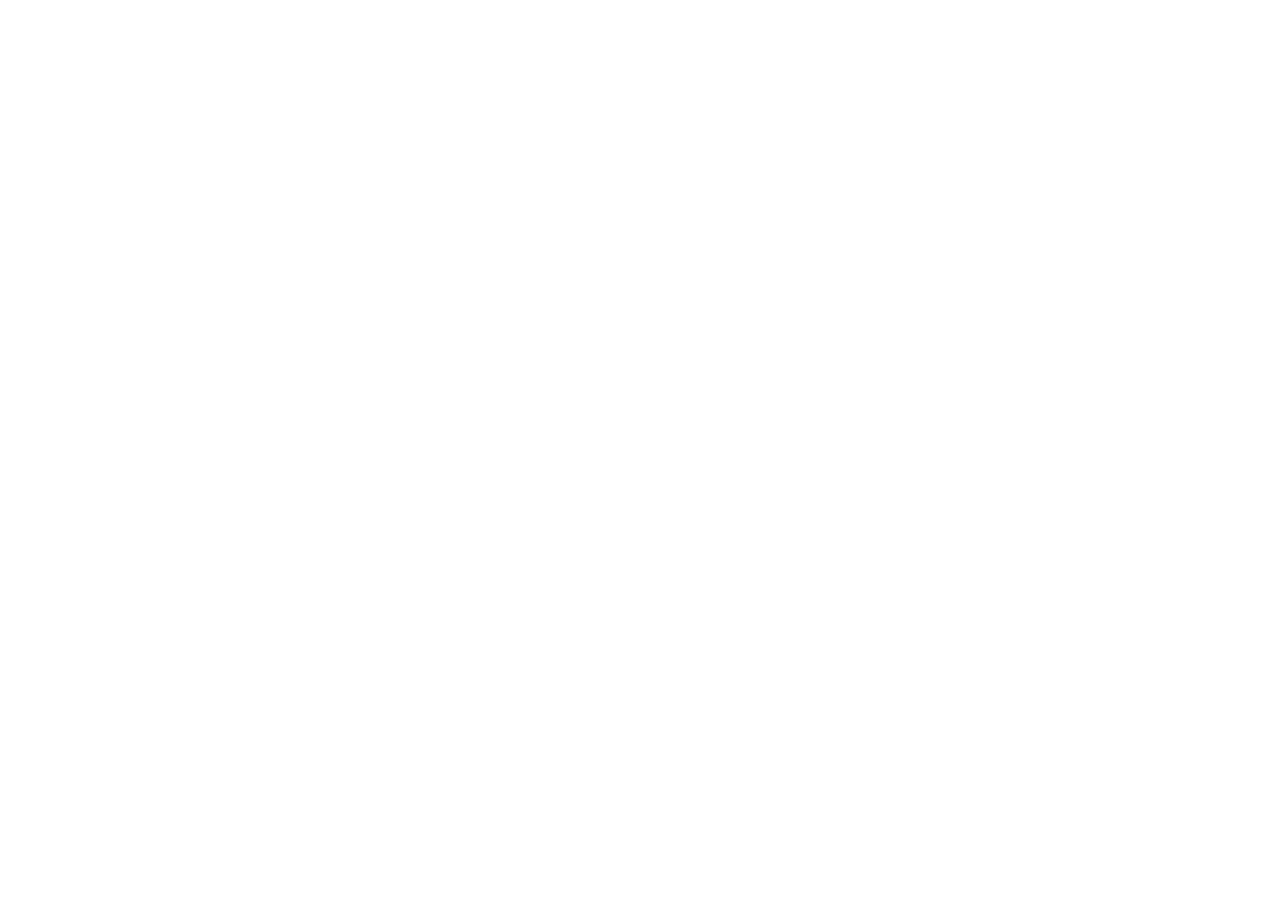
==== index.html @ 40870555 "just commiting first initial project" ====
<!DOCTYPE html>
<html lang="en">
<head>
    <meta charset="UTF-8">
    <meta name="viewport" content="width=device-width, initial-scale=1.0">
    <title>Document</title>
    <link rel="stylesheet" href="style.css">
</head>
<body>
    
</body>
</html>
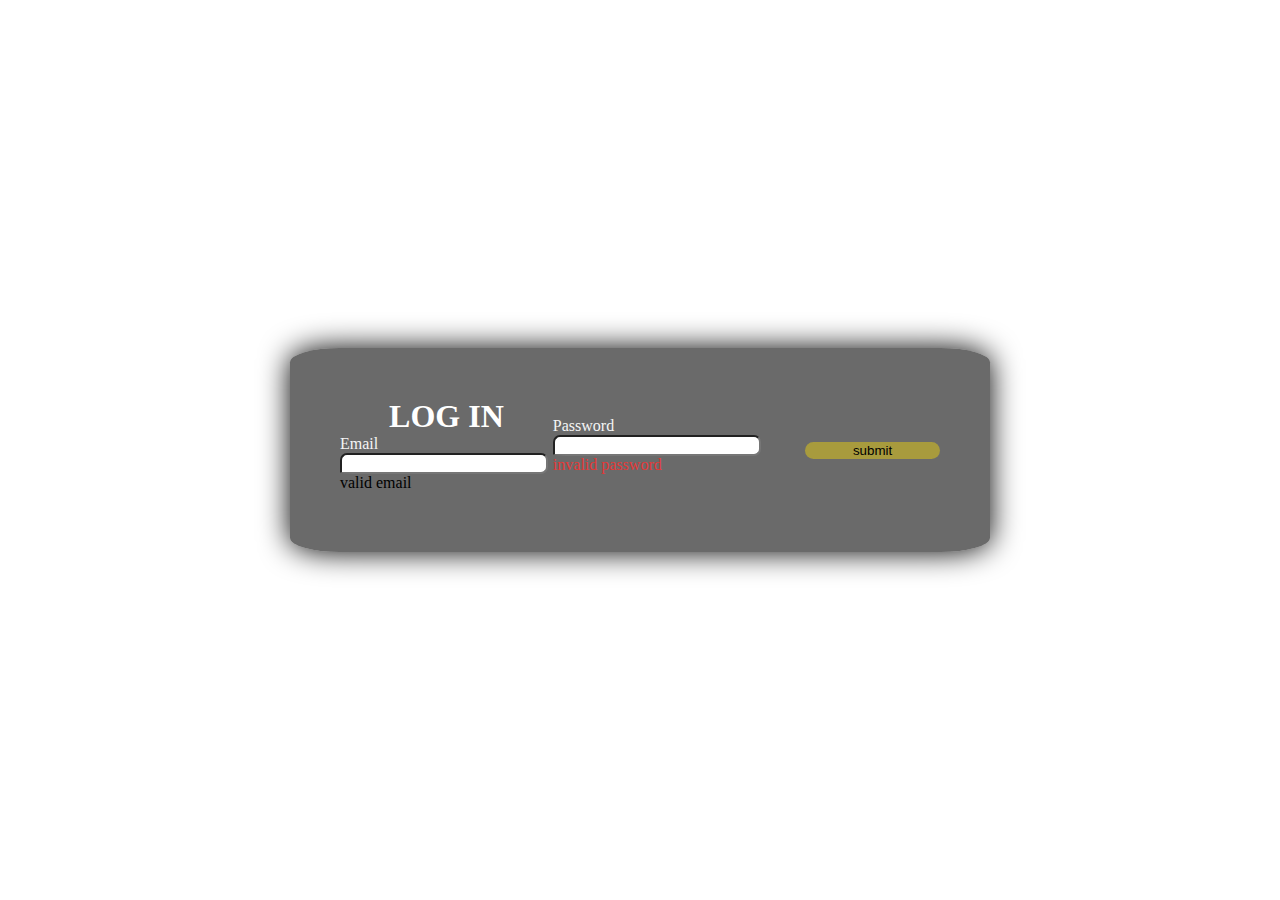
==== commit 047674f4: "day2" ====
--- a/index.html
+++ b/index.html
@@ -3,10 +3,30 @@
 <head>
     <meta charset="UTF-8">
     <meta name="viewport" content="width=device-width, initial-scale=1.0">
-    <title>Document</title>
+    <title>login form</title>
     <link rel="stylesheet" href="style.css">
 </head>
 <body>
-    
+    <div class="body">
+        <div class="container shadow-drop-center">
+
+            <div class="em">
+                <h1>LOG IN</h1>
+                <label for="email">Email</label>
+                <input type="text" name="" id="email">
+                <span>valid email</span>
+            </div>
+
+
+            <div class="pass">
+            <label for="password">Password</label>
+            <input type="text" name="" id="password">
+            <span class="span1">invalid password</span>
+            <br>
+            </div>
+            
+            <input type="button" value="submit">
+        </div>
+    </div>
 </body>
 </html>--- a/style.css
+++ b/style.css
@@ -0,0 +1,59 @@
+.body{
+    background-image: url(TGC-Z-Cub-Lake-Trail-RMNP-2023-3.webp);
+    height: 100vh;
+    width: 100vw;
+    background-size: cover;
+    background-repeat: no-repeat;
+    align-items: center;
+    background-position: center;
+    display: flex;
+    align-items: center;
+    justify-content: center;
+    
+    font-family: "Playwrite VN", cursive;
+}
+*{
+    margin: 0;
+}
+.container{
+    width: 60%;
+    max-width: 600px;
+    border: 5px;
+    padding: 50px;
+    border-radius: 7%;
+    background-color: hsla(0, 0%, 0%, 0.586);
+    row-gap: 7px;
+    box-shadow: 0px 0px 30px rgb(0, 0, 0);
+    display: flex;
+    justify-content: center;
+    align-items: center;
+}
+label{
+    color: whitesmoke;
+}
+span{
+    color: rgb(0, 0, 0);
+}
+
+input[type=text],input[type=button]{
+    width: 200px;
+    border-radius: 7px 7px 7px 10%;
+}
+.em, .pass{
+    padding-bottom: 10px;
+    justify-items: center;
+}
+h1{
+    text-align: center;
+    color: hsl(0, 0%, 100%);
+}
+.span1{
+    color: rgb(228, 56, 56);
+}
+input[type=button]{
+    background-color: hsla(53, 98%, 49%, 0.434);
+    border-radius: 15px;
+    border: none;
+}
+
+  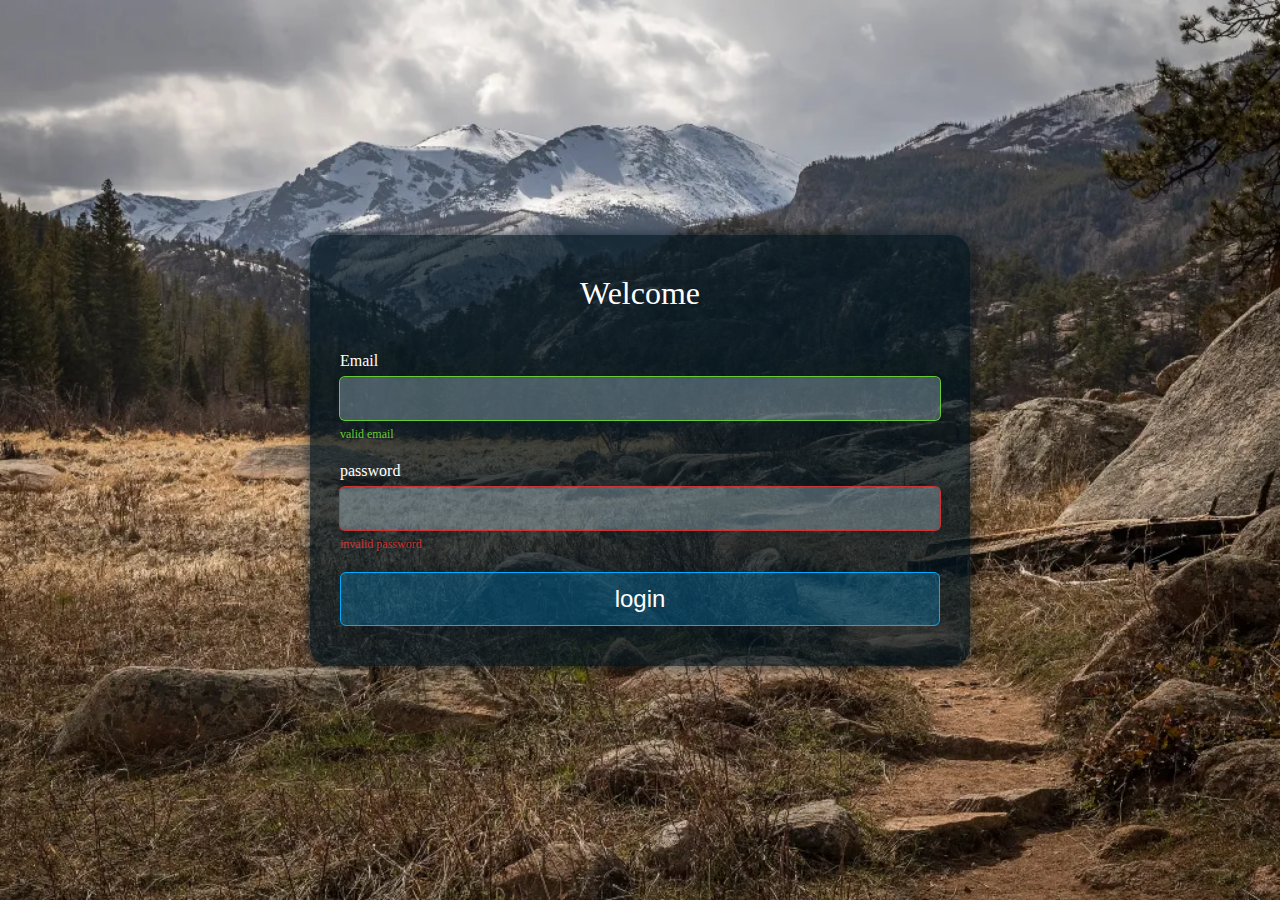
==== commit 279eb25f: "finished" ====
--- a/index.html
+++ b/index.html
@@ -7,25 +7,22 @@
     <link rel="stylesheet" href="style.css">
 </head>
 <body>
-    <div class="body">
-        <div class="container shadow-drop-center">
-
-            <div class="em">
-                <h1>LOG IN</h1>
-                <label for="email">Email</label>
-                <input type="text" name="" id="email">
-                <span>valid email</span>
-            </div>
-
-
-            <div class="pass">
-            <label for="password">Password</label>
-            <input type="text" name="" id="password">
-            <span class="span1">invalid password</span>
-            <br>
-            </div>
-            
-            <input type="button" value="submit">
+    <div class="full-screen-container">
+        <div class="login-container">
+            <h1 class="login-title">Welcome</h1>
+            <form class="form">
+                <div class="input-group success">
+                    <label for="email">Email</label>
+                    <input type="email" name="email" id="email">
+                    <span class="msg">valid email</span>
+                </div>
+                <div class="input-group error">
+                    <label for="password">password</label>
+                    <input type="password" name="password" id="password">
+                    <span class="msg">invalid password</span>
+                </div>
+                <button type="submit" class="login-button">login</button>
+            </form>
         </div>
     </div>
 </body>
--- a/style.css
+++ b/style.css
@@ -1,59 +1,122 @@
-.body{
-    background-image: url(TGC-Z-Cub-Lake-Trail-RMNP-2023-3.webp);
-    height: 100vh;
-    width: 100vw;
-    background-size: cover;
-    background-repeat: no-repeat;
-    align-items: center;
-    background-position: center;
-    display: flex;
-    align-items: center;
-    justify-content: center;
-    
-    font-family: "Playwrite VN", cursive;
-}
-*{
-    margin: 0;
-}
-.container{
-    width: 60%;
-    max-width: 600px;
-    border: 5px;
-    padding: 50px;
-    border-radius: 7%;
-    background-color: hsla(0, 0%, 0%, 0.586);
-    row-gap: 7px;
-    box-shadow: 0px 0px 30px rgb(0, 0, 0);
-    display: flex;
-    justify-content: center;
-    align-items: center;
-}
-label{
-    color: whitesmoke;
-}
-span{
-    color: rgb(0, 0, 0);
+@ -0,0 +1,121 @@
+*, *::before, *::after {
+  box-sizing: border-box;
+  font-family: Arial, Helvetica, sans-serif;
 }
 
-input[type=text],input[type=button]{
-    width: 200px;
-    border-radius: 7px 7px 7px 10%;
-}
-.em, .pass{
-    padding-bottom: 10px;
-    justify-items: center;
-}
-h1{
-    text-align: center;
-    color: hsl(0, 0%, 100%);
-}
-.span1{
-    color: rgb(228, 56, 56);
-}
-input[type=button]{
-    background-color: hsla(53, 98%, 49%, 0.434);
-    border-radius: 15px;
-    border: none;
+:root {
+  --primary-light-hsl: 200, 100%, 91%;
+  --primary-hsl: 200, 100%, 50%;
+  --primary-dark-hsl: 200, 100%, 6%;
+  --success-hsl: 100, 60%, 50%;
+  --error-hsl: 0, 60%, 50%;
 }
 
-  +body {
+  margin: 0;
+}
+
+.full-screen-container {
+  background-image: url("TGC-Z-Cub-Lake-Trail-RMNP-2023-3.webp");
+  height: 100vh;
+  width: 100vw;
+  background-size: cover;
+  background-position: center;
+  display: flex;
+  justify-content: center;
+  align-items: center;
+}
+
+.login-container {
+  --color: hsl(var(--primary-dark-hsl), .7);
+  background-color: var(--color);
+  box-shadow: 0 0 15px 0 var(--color);
+  padding: 40px 30px;
+  width: 80%;
+  max-width: 600px;
+  border-radius: 20px;
+}
+
+.login-title {
+  margin: 0;
+  color: white;
+  text-align: center;
+  font-size: 2rem;
+  font-weight: normal;
+}
+
+.form {
+  display: flex;
+  flex-direction: column;
+  gap: 20px;
+  margin-top: 40px;
+}
+
+.input-group {
+  display: flex;
+  flex-direction: column;
+  gap: 7px;
+}
+
+.input-group label {
+  color: white;
+  font-weight: lighter;
+}
+
+.input-group input {
+  font-size: 1.25rem;
+  padding: .5em;
+  background-color: hsl(var(--primary-light-hsl), .3);
+  border: none;
+  outline: none;
+  border-radius: .25em;
+  color: white;
+  font-weight: lighter;
+}
+
+.input-group.success input {
+  box-shadow: 0 0 0 1px hsl(var(--success-hsl));
+}
+
+.input-group.error input {
+  box-shadow: 0 0 0 1px hsl(var(--error-hsl));
+}
+
+.input-group input:focus {
+  box-shadow: 0 0 0 1px hsl(var(--primary-hsl));
+}
+
+.input-group .msg {
+  display: none;
+  font-size: .75rem;
+}
+
+.input-group.success .msg,
+.input-group.error .msg {
+  display: block;
+}
+
+.input-group.error .msg {
+  color: hsl(var(--error-hsl));
+}
+
+.input-group.success .msg {
+  color: hsl(var(--success-hsl));
+}
+
+.login-button {
+  padding: .5em 1em;
+  font-size: 1.5rem;
+  font-weight: lighter;
+  color: white;
+  background-color: hsl(var(--primary-hsl), .25);
+  border: 1px solid hsl(var(--primary-hsl));
+  border-radius: .25em;
+  outline: none;
+  cursor: pointer;
+}
+
+.login-button:hover,
+.login-button:focus {
+  background-color: hsl(var(--primary-hsl), .4);
+}